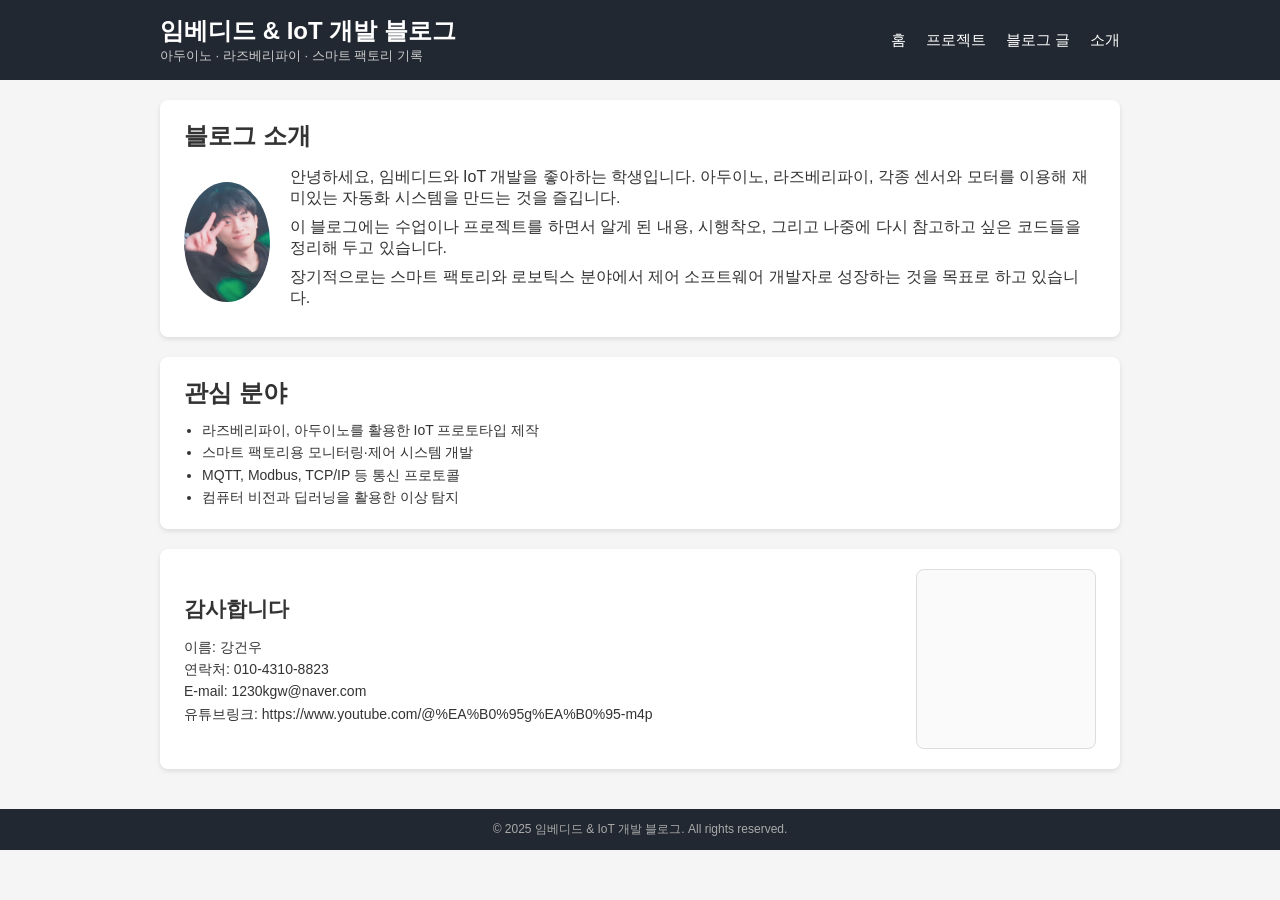
==== about.html @ 8754bf41 "first upload first upload" ====
<!DOCTYPE html>
<html lang="ko">
<head>
  <meta charset="UTF-8">
  <title>소개 - 임베디드 & IoT 개발 블로그</title>
  <link rel="stylesheet" href="style.css">
</head>
<body>

  <header>
    <div class="container">
      <div>
        <div class="site-title">임베디드 & IoT 개발 블로그</div>
        <div class="site-subtitle">아두이노 · 라즈베리파이 · 스마트 팩토리 기록</div>
      </div>
      <nav>
        <ul>
          <li><a href="index.html">홈</a></li>
          <li><a href="projects.html">프로젝트</a></li>
          <li><a href="posts.html">블로그 글</a></li>
          <li><a href="about.html">소개</a></li>
        </ul>
      </nav>
    </div>
  </header>

  <div class="container">

    <section class="card">
      <h2 style="margin-bottom: 15px;">블로그 소개</h2>

      <div class="profile">
        <div class="profile-img"></div>
        <div class="profile-text">
          <p>
            안녕하세요, 임베디드와 IoT 개발을 좋아하는 학생입니다.
            아두이노, 라즈베리파이, 각종 센서와 모터를 이용해
            재미있는 자동화 시스템을 만드는 것을 즐깁니다.
          </p>
          <p>
            이 블로그에는 수업이나 프로젝트를 하면서 알게 된 내용,
            시행착오, 그리고 나중에 다시 참고하고 싶은 코드들을
            정리해 두고 있습니다.
          </p>
          <p>
            장기적으로는 스마트 팩토리와 로보틱스 분야에서
            제어 소프트웨어 개발자로 성장하는 것을 목표로 하고 있습니다.
          </p>
        </div>
      </div>
    </section>

    <section class="card">
      <h2 style="margin-bottom: 10px;">관심 분야</h2>
      <ul style="margin-left: 18px; font-size: 14px; line-height: 1.6;">
        <li>라즈베리파이, 아두이노를 활용한 IoT 프로토타입 제작</li>
        <li>스마트 팩토리용 모니터링·제어 시스템 개발</li>
        <li>MQTT, Modbus, TCP/IP 등 통신 프로토콜</li>
        <li>컴퓨터 비전과 딥러닝을 활용한 이상 탐지</li>
      </ul>
    </section>
    <section class="card animation-card">
      <div class="anim-desc">
        <h2 style="margin-bottom: 10px;">감사합니다</h2>
        <p>
          이름: 강건우
        </p>
        <p>
          연락처: 010-4310-8823
        </p>
        <p>
          E-mail: 1230kgw@naver.com
        </p>
         <p>
          유튜브링크: https://www.youtube.com/@%EA%B0%95g%EA%B0%95-m4p
        </p>
      </div>

      <div class="anim-wrapper">
        <div class="blog-anim-box"></div>
      </div>
    </section>

  </div>

  <footer>
    © 2025 임베디드 & IoT 개발 블로그. All rights reserved.
  </footer>

</body>
</html>
---- style.css ----
/* style.css */

* {
  box-sizing: border-box;
  margin: 0;
  padding: 0;
}

body {
  font-family: "Malgun Gothic", "맑은 고딕", sans-serif;
  background-color: #f5f5f5;
  color: #333;
}

/* 상단 헤더 + 메뉴 */
header {
  background-color: #222831;
  color: #ffffff;
  padding: 15px 0;
  margin-bottom: 20px;
}

header .container {
  width: 960px;
  margin: 0 auto;
  display: flex;
  align-items: center;
  justify-content: space-between;
}

.site-title {
  font-size: 24px;
  font-weight: bold;
}

.site-subtitle {
  font-size: 13px;
  color: #cccccc;
}

nav ul {
  list-style: none;
  display: flex;
  gap: 20px;
}

nav a {
  color: #ffffff;
  text-decoration: none;
  font-size: 15px;
}

nav a:hover {
  text-decoration: underline;
}

/* 공통 레이아웃 */
.container {
  width: 960px;
  margin: 0 auto 40px;
}

/* 메인 카드형 박스 */
.card {
  background-color: #ffffff;
  border-radius: 8px;
  box-shadow: 0 2px 5px rgba(0,0,0,0.1);
  padding: 20px 24px;
  margin-bottom: 20px;
}

/* 메인 페이지용 */
.hero {
  text-align: center;
  padding: 40px 20px;
}

.hero h1 {
  font-size: 32px;
  margin-bottom: 10px;
}

.hero p {
  font-size: 16px;
  color: #666;
}

.btn {
  display: inline-block;
  margin-top: 15px;
  padding: 8px 18px;
  border-radius: 20px;
  border: none;
  background-color: #00adb5;
  color: #ffffff;
  font-size: 14px;
  text-decoration: none;
}

.btn:hover {
  background-color: #008890;
}

/* 글 카드들 */
.post-list {
  display: grid;
  grid-template-columns: repeat(3, 1fr);
  gap: 14px;
}

.post-card {
  background-color: #ffffff;
  border-radius: 6px;
  padding: 15px;
  box-shadow: 0 1px 4px rgba(0,0,0,0.08);
}

.post-card h3 {
  font-size: 16px;
  margin-bottom: 8px;
}

.post-card p {
  font-size: 13px;
  color: #666;
  margin-bottom: 8px;
}

.post-card .date {
  font-size: 12px;
  color: #999;
}

/* 프로젝트 페이지 */
.project-item {
  margin-bottom: 18px;
}

.project-item h3 {
  font-size: 18px;
  margin-bottom: 4px;
}

.project-item .tag {
  display: inline-block;
  font-size: 11px;
  padding: 2px 8px;
  border-radius: 12px;
  background-color: #eeeeee;
  margin-bottom: 6px;
}

/* 블로그 글 (단일 글 스타일) */
.post {
  margin-bottom: 24px;
}

.post h2 {
  font-size: 22px;
  margin-bottom: 6px;
}

.post .date {
  font-size: 12px;
  color: #999;
  margin-bottom: 10px;
}

.post p {
  font-size: 14px;
  line-height: 1.7;
  margin-bottom: 8px;
}

/* about 페이지 */
.profile {
  display: flex;
  gap: 20px;
  align-items: center;
}

.profile-img {
  width: 120px;
  height: 120px;
  border-radius: 50%;
  background-image: url("kgw_picture.jpg"); 
  background-size: cover;
  background-position: center;
  background-repeat: no-repeat;
}


.profile-text p {
  margin-bottom: 8px;
}

/* footer */
footer {
  background-color: #222831;
  color: #aaaaaa;
  padding: 12px 0;
  text-align: center;
  font-size: 12px;
}
/* ===========================
   CSS 애니메이션 박스
   =========================== */

.animation-card {
  display: flex;
  align-items: center;
  justify-content: space-between;
  gap: 24px;
}

.anim-desc {
  flex: 1;
  font-size: 14px;
  line-height: 1.6;
}

.anim-wrapper {
  flex: 0 0 180px;
  height: 180px;
  border: 1px solid #dddddd;
  border-radius: 8px;
  background-color: #fafafa;
  position: relative;
  overflow: hidden;
}

/* 실제로 움직이는 사각형 */
.blog-anim-box {
  width: 60px;
  height: 60px;
  position: absolute;
  animation: blogBoxMove 4s linear infinite;
}

/* 화살표 경로로 돌면서 색 바뀌는 애니메이션 */
@keyframes blogBoxMove {
  0% {
    top: 15px;
    left: 15px;
    background-color: red;
  }
  25% {
    top: 15px;
    left: calc(100% - 75px);
    background-color: yellow;
  }
  50% {
    top: calc(100% - 75px);
    left: calc(100% - 75px);
    background-color: blue;
  }
  75% {
    top: calc(100% - 75px);
    left: 15px;
    background-color: green;
  }
  100% {
    top: 15px;
    left: 15px;
    background-color: red;
  }
}
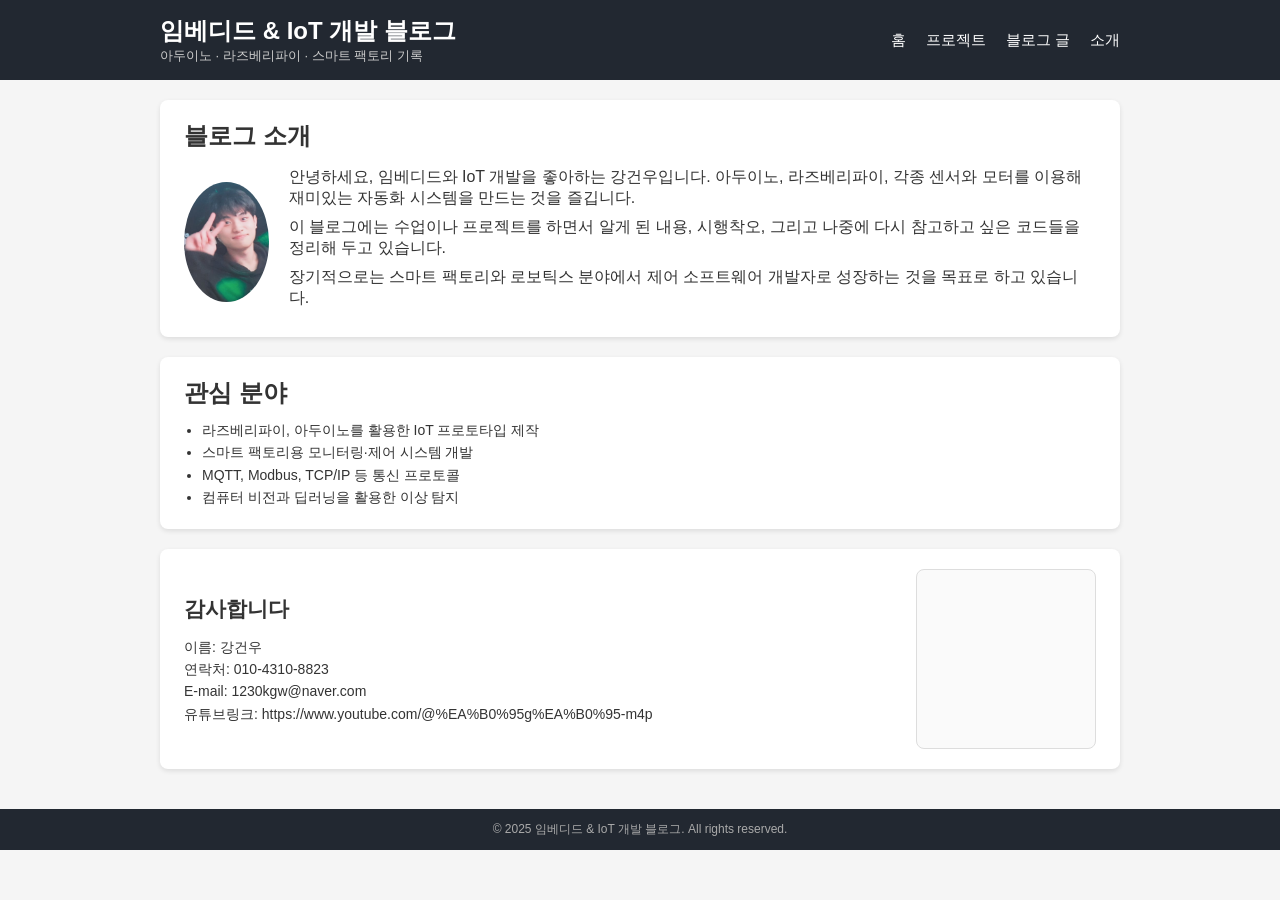
==== commit f4928006: "Add files via upload" ====
--- a/about.html
+++ b/about.html
@@ -33,7 +33,7 @@
         <div class="profile-img"></div>
         <div class="profile-text">
           <p>
-            안녕하세요, 임베디드와 IoT 개발을 좋아하는 학생입니다.
+            안녕하세요, 임베디드와 IoT 개발을 좋아하는 강건우입니다.
             아두이노, 라즈베리파이, 각종 센서와 모터를 이용해
             재미있는 자동화 시스템을 만드는 것을 즐깁니다.
           </p>
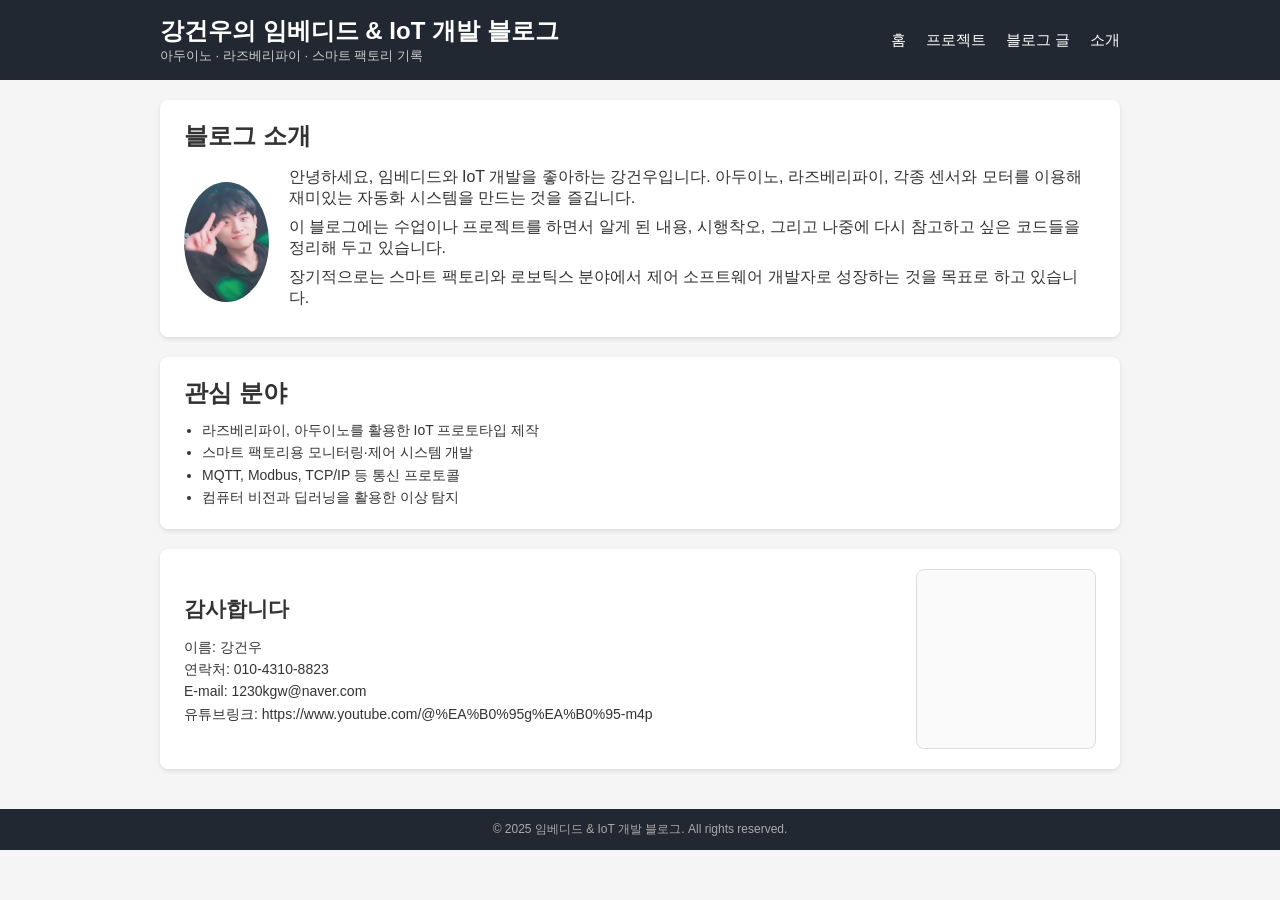
==== commit 0af3b081: "finals finals" ====
--- a/about.html
+++ b/about.html
@@ -2,7 +2,7 @@
 <html lang="ko">
 <head>
   <meta charset="UTF-8">
-  <title>소개 - 임베디드 & IoT 개발 블로그</title>
+  <title>소개 - 강건우의 임베디드 & IoT 개발 블로그</title>
   <link rel="stylesheet" href="style.css">
 </head>
 <body>
@@ -10,7 +10,7 @@
   <header>
     <div class="container">
       <div>
-        <div class="site-title">임베디드 & IoT 개발 블로그</div>
+        <div class="site-title">강건우의 임베디드 & IoT 개발 블로그</div>
         <div class="site-subtitle">아두이노 · 라즈베리파이 · 스마트 팩토리 기록</div>
       </div>
       <nav>
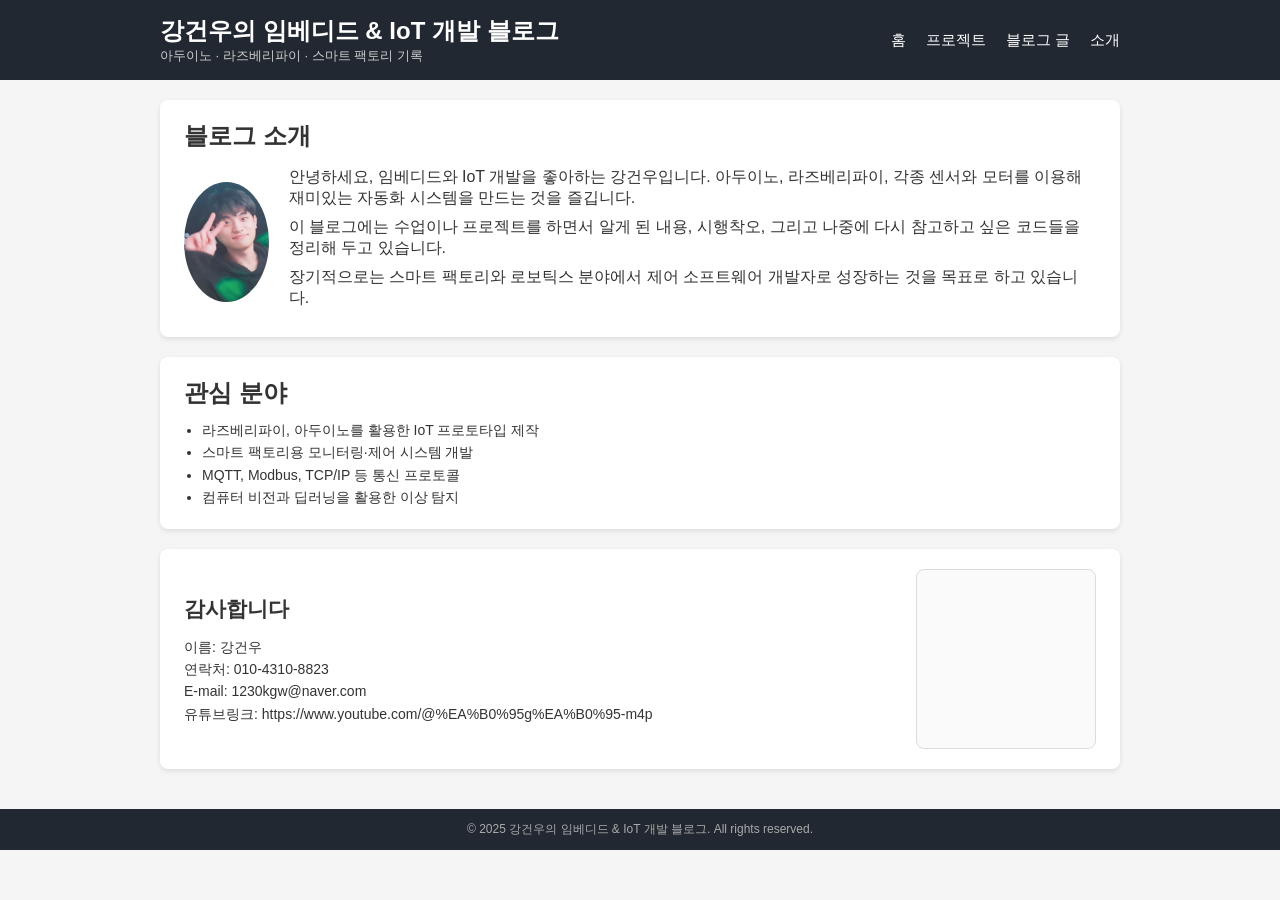
==== commit b1c19d94: "NewBlog NewBlog" ====
--- a/about.html
+++ b/about.html
@@ -84,7 +84,7 @@
   </div>
 
   <footer>
-    © 2025 임베디드 & IoT 개발 블로그. All rights reserved.
+    © 2025 강건우의 임베디드 & IoT 개발 블로그. All rights reserved.
   </footer>
 
 </body>
